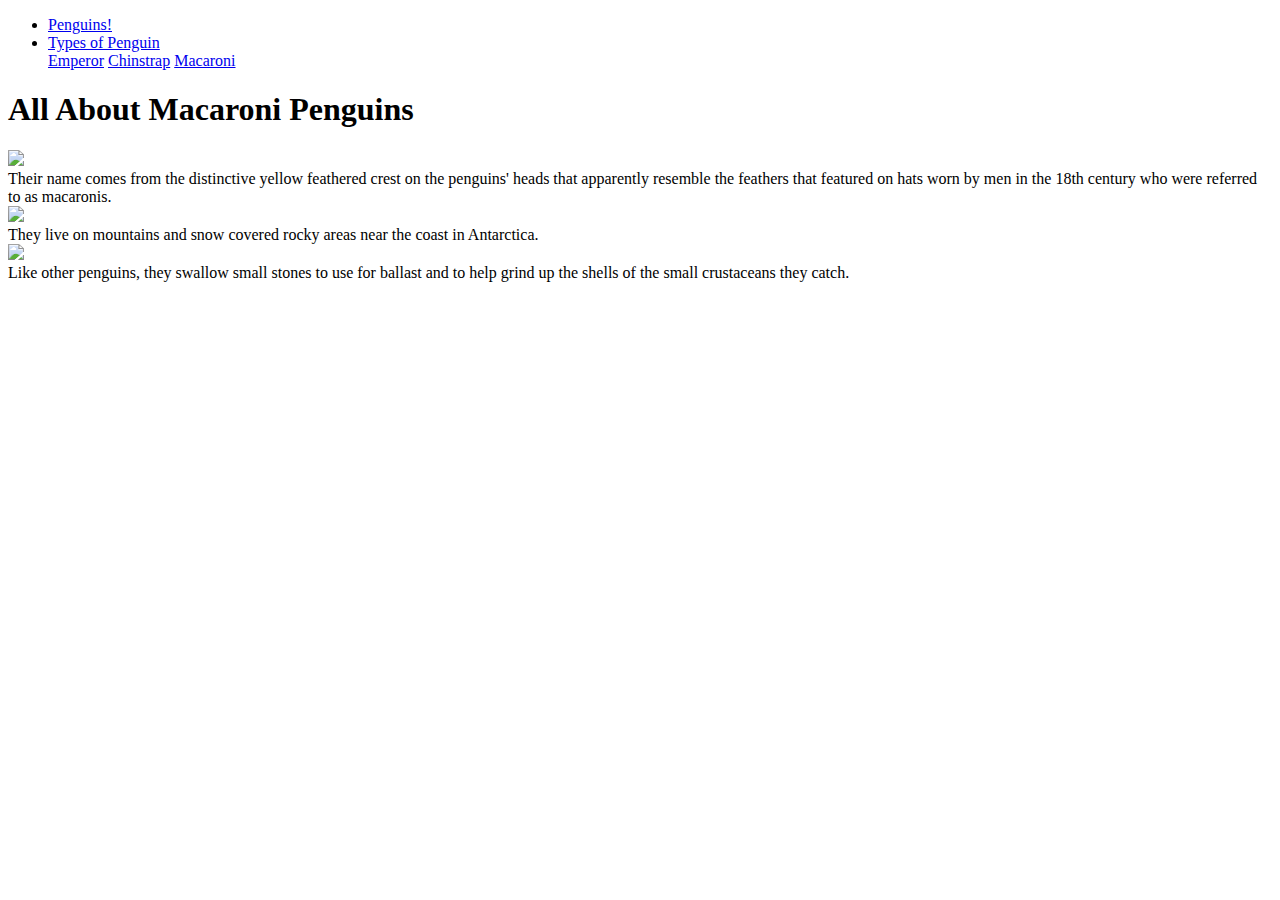
==== macaroni.html @ 8ffad53e "upload 1" ====
<!DOCTYPE html>
<html>
<head>
  <link rel="stylesheet" href="./penguin.css">
  <meta name="viewport" content="width=device-width, initial-scale=1">
</head>

<body>

    <ul>
      <li><a href="./penguin.html">Penguins!</a></li>
      <li class="dropdown">
        <a href="javascript:void(0)" class="dropbtn">Types of Penguin</a>
        <div class="dropdown-content">
          <a href="#">Emperor</a>
          <a href="#">Chinstrap</a>
          <a href="#">Macaroni</a>
        </div>
      </li>
    </ul>
    
    <div class="title">
        <h1>All About Macaroni Penguins</h1>
    </div>

    <div class="images">
      <img src="./images/macaroni1.jpg" style="width:100%">
      <div class="text">Their name comes from the distinctive yellow feathered crest on the penguins' heads that apparently resemble the feathers that featured on hats worn by men in the 18th century who were referred to as macaronis.</div>
    </div>
      
    <div class="images">
      <img src="./images/macaroni2.jpg" style="width:100%">
      <div class="text">They live on mountains and snow covered rocky areas near the coast in Antarctica.</div>
    </div>
      
    <div class="images">
      <img src="./images/macaroni3.jpg" style="width:100%">
      <div class="text">Like other penguins, they swallow small stones to use for ballast and to help grind up the shells of the small crustaceans they catch.</div>
    </div>
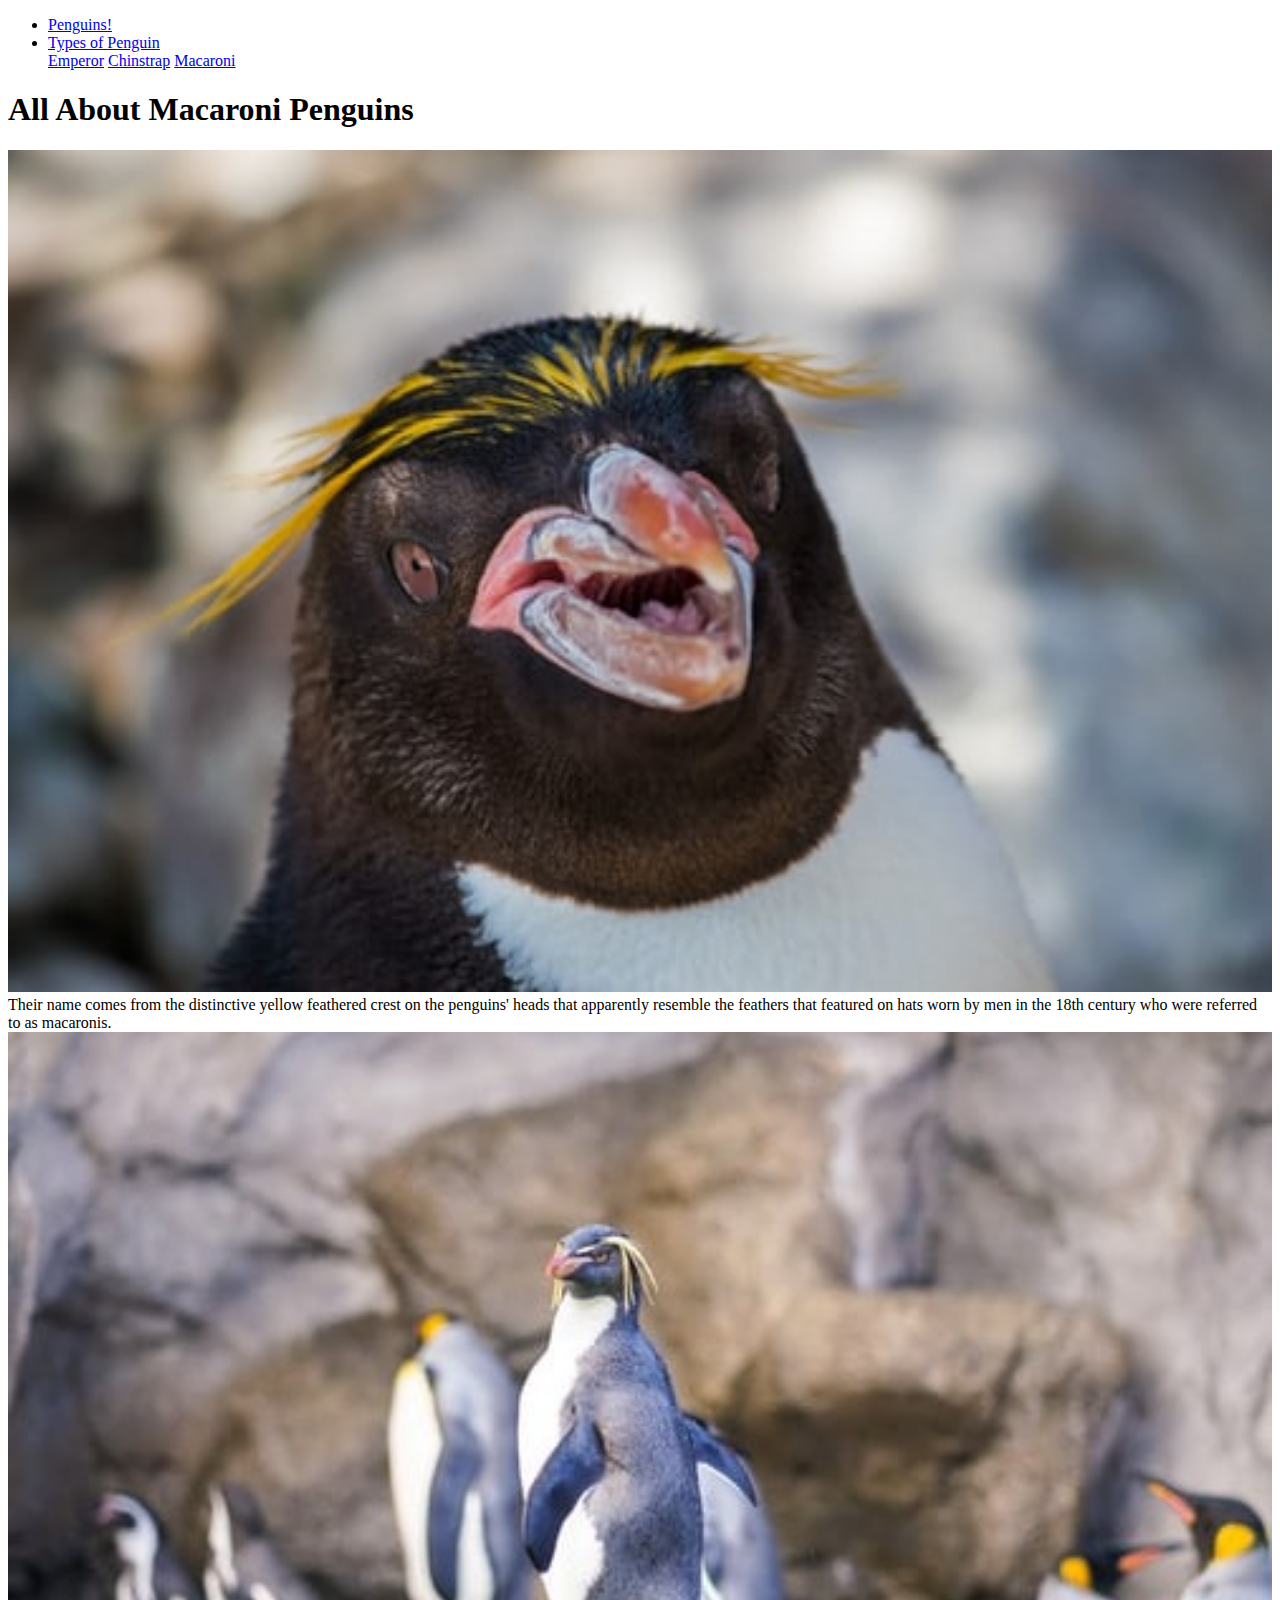
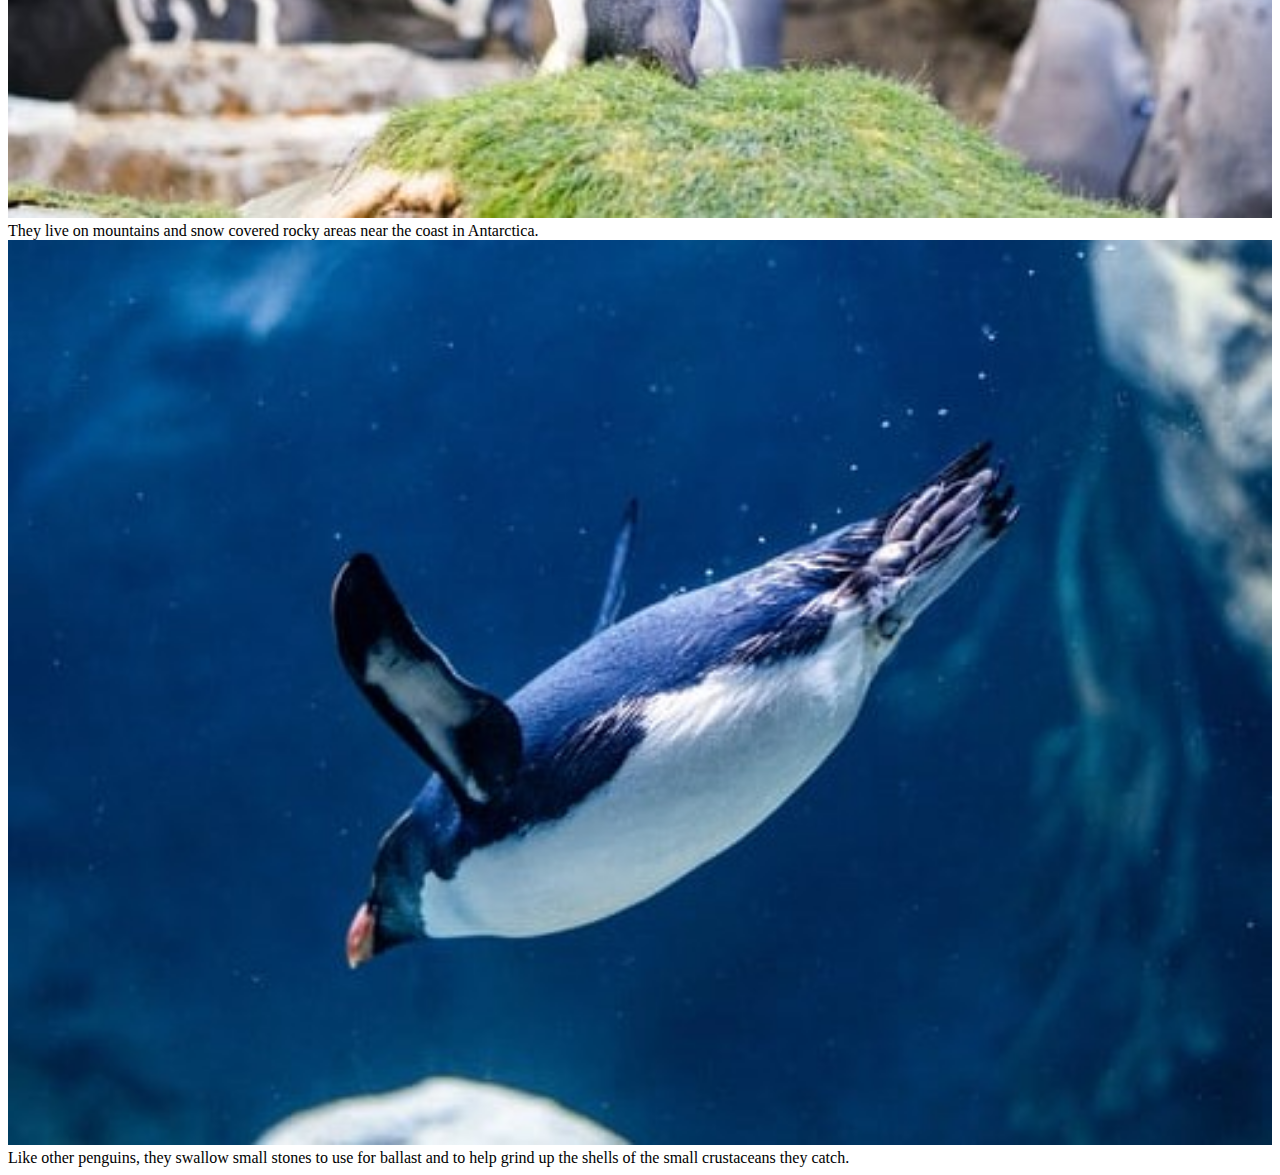
==== commit 6f7e7060: "rename" ====
--- a/macaroni.html
+++ b/macaroni.html
@@ -8,13 +8,13 @@
 <body>
 
     <ul>
-      <li><a href="./penguin.html">Penguins!</a></li>
+      <li><a href="./index.html">Penguins!</a></li>
       <li class="dropdown">
         <a href="javascript:void(0)" class="dropbtn">Types of Penguin</a>
         <div class="dropdown-content">
           <a href="#">Emperor</a>
           <a href="#">Chinstrap</a>
-          <a href="#">Macaroni</a>
+          <a href="./macaroni.html">Macaroni</a>
         </div>
       </li>
     </ul>
@@ -37,4 +37,4 @@
       <img src="./images/macaroni3.jpg" style="width:100%">
       <div class="text">Like other penguins, they swallow small stones to use for ballast and to help grind up the shells of the small crustaceans they catch.</div>
     </div>
-    +    
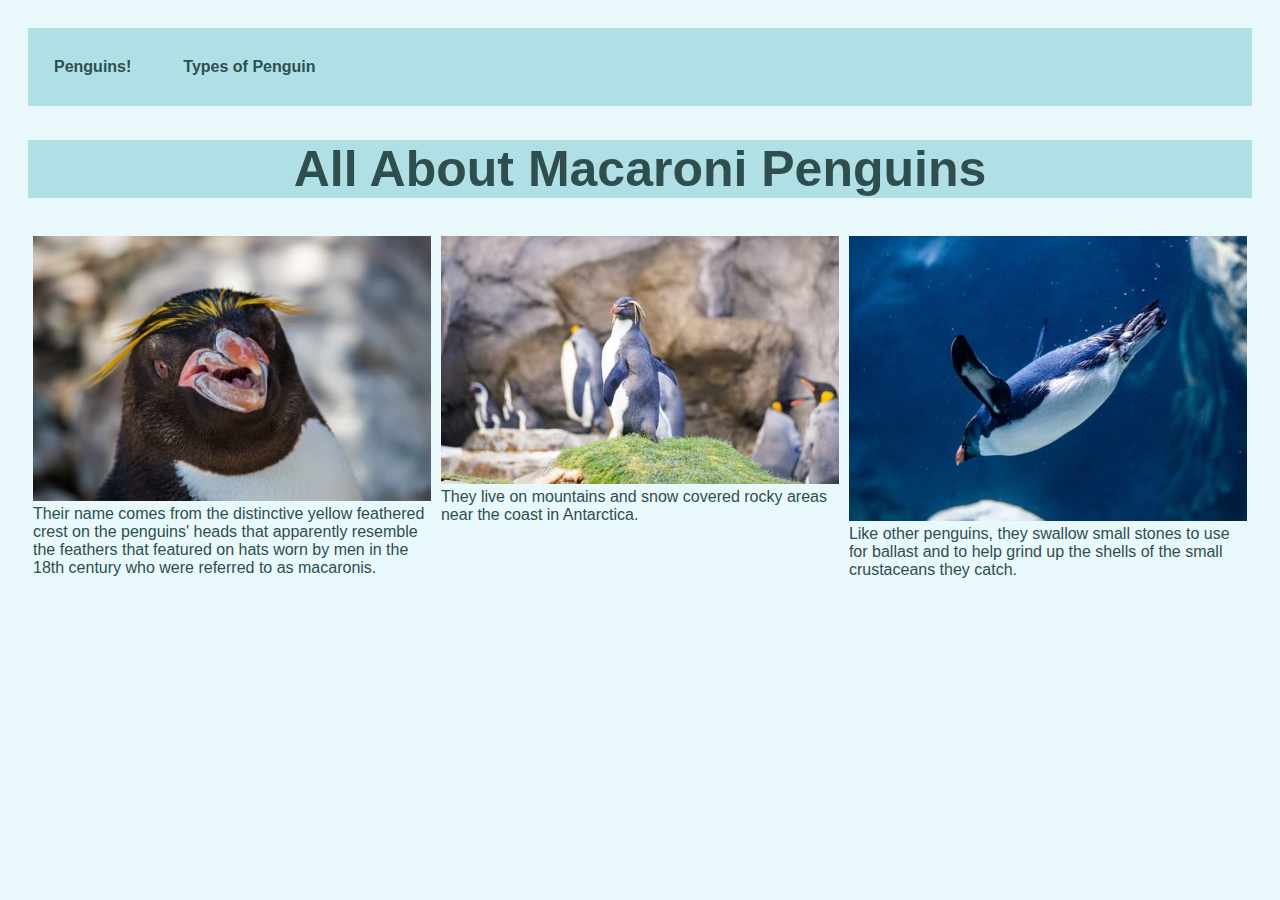
==== commit d210993f: "Update macaroni.html" ====
--- a/macaroni.html
+++ b/macaroni.html
@@ -1,7 +1,7 @@
 <!DOCTYPE html>
 <html>
 <head>
-  <link rel="stylesheet" href="./penguin.css">
+  <link rel="stylesheet" href="./main.css">
   <meta name="viewport" content="width=device-width, initial-scale=1">
 </head>
 
--- a/main.css
+++ b/main.css
@@ -0,0 +1,114 @@
+
+ul {
+    list-style-type: none;
+    margin: 0;
+    padding: 0;
+    overflow: hidden;
+    background-color: powderblue;
+  }
+  
+  li {
+    float: left;
+  }
+  
+  li a, .dropbtn {
+    display: inline-block;
+    color: darkslategray;
+    text-align: center;
+    padding: 30px 26px;
+    text-decoration: none;
+    font-weight: bold;
+    font-family: sans-serif;
+  }
+  
+  li a:hover, .dropdown:hover .dropbtn {
+    background-color: rgb(49, 124, 134);
+    color: black;
+  }
+  
+  li.dropdown {
+    display: inline-block;
+  }
+  
+  .dropdown-content {
+    display: none;
+    position: absolute;
+    background-color: rgb(203, 228, 231);
+    min-width: 160px;
+  
+    z-index: 1;
+  }
+  
+  .dropdown-content a {
+    color: black;
+    padding: 25px 26px;
+    text-decoration: none;
+    display: block;
+    text-align: left;
+  }
+  
+  .dropdown-content a:hover {background-color: rgb(49, 124, 134);}
+  
+  .dropdown:hover .dropdown-content {
+    display: block;
+  }
+  
+  * {
+      box-sizing: border-box;
+    }
+  
+  body {
+      background-color: rgb(233, 248, 250);
+      padding: 20px;
+      font-family: Arial;
+      color: darkslategray;
+  }
+  
+  .title {
+      position: auto;
+      background-color: powderblue;
+      text-align: center;
+  }
+  
+  h1 {
+      font-size: 50px;
+      word-break: break-all;
+  }
+  
+  h3 {
+    background-color: rgb(233, 248, 250);
+    padding: 20px;
+    font-family: Arial;
+    color: darkslategray;
+  }
+  
+  .row {
+      margin: 8px -16px;
+  }
+    
+  .row,
+  .row > .column {
+      padding: 8px;
+  }
+    
+  .column {
+      float: left;
+      width: 33%;
+  }
+  
+  .content {
+      background-color: white;
+      padding: 10px;
+  }
+  
+  .content:hover {
+      color: black;
+      cursor: pointer;
+      background-color: rgb(49, 124, 134);
+  }
+  
+  .images {
+    float: left;
+    width: 33.33%;
+    padding: 5px;
+  }